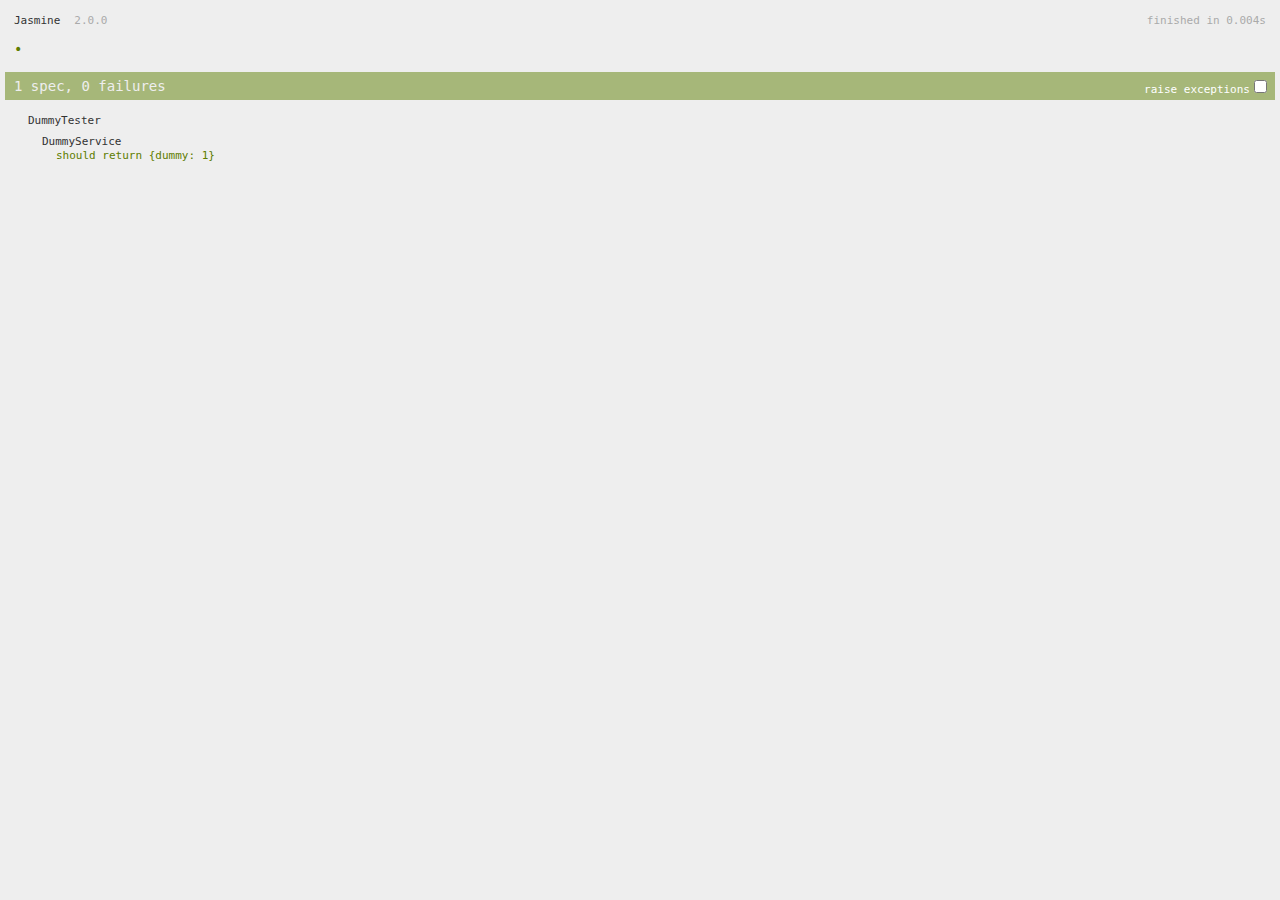
==== TestsRunner.html @ 9c36e5e2 "dummy tester" ====
<!DOCTYPE HTML>
<html>
    <head>
        <meta http-equiv="Content-Type" content="text/html; charset=UTF-8">
        <title>Jasmine Spec Runner v2.0.0</title>

        <link rel="shortcut icon" type="image/png" href="js/framework/jasmine-2.0.0/jasmine_favicon.png">
        <link rel="stylesheet" type="text/css" href="js/framework/jasmine-2.0.0/jasmine.css">

        <script type="text/javascript" src="js/framework/jasmine-2.0.0/jasmine.js"></script>
        <script type="text/javascript" src="js/framework/jasmine-2.0.0/jasmine-html.js"></script>
        <script type="text/javascript" src="js/framework/jasmine-2.0.0/boot.js"></script>

        <!-- include source files here... -->
        <script type="text/javascript" src="js/framework/angular.js"></script>
        <script type="text/javascript" src="js/framework/angular-mocks.js"></script>
        <script type="text/javascript" src="js/app.js"></script>
        <script type="text/javascript" src="js/services/custom-services.js"></script>

        <!-- include spec files here... -->
        <!--<script type="text/javascript" src="js/tests/BoardUtilsServiceTester.js"></script>-->
        <script type="text/javascript" src="js/tests/DummyTester.js"></script>

    </head>

    <body>
    </body>
</html>
---- js/framework/jasmine-2.0.0/jasmine.css ----
body { background-color: #eeeeee; padding: 0; margin: 5px; overflow-y: scroll; }

.html-reporter { font-size: 11px; font-family: Monaco, "Lucida Console", monospace; line-height: 14px; color: #333333; }
.html-reporter a { text-decoration: none; }
.html-reporter a:hover { text-decoration: underline; }
.html-reporter p, .html-reporter h1, .html-reporter h2, .html-reporter h3, .html-reporter h4, .html-reporter h5, .html-reporter h6 { margin: 0; line-height: 14px; }
.html-reporter .banner, .html-reporter .symbol-summary, .html-reporter .summary, .html-reporter .result-message, .html-reporter .spec .description, .html-reporter .spec-detail .description, .html-reporter .alert .bar, .html-reporter .stack-trace { padding-left: 9px; padding-right: 9px; }
.html-reporter .banner .version { margin-left: 14px; }
.html-reporter #jasmine_content { position: fixed; right: 100%; }
.html-reporter .version { color: #aaaaaa; }
.html-reporter .banner { margin-top: 14px; }
.html-reporter .duration { color: #aaaaaa; float: right; }
.html-reporter .symbol-summary { overflow: hidden; *zoom: 1; margin: 14px 0; }
.html-reporter .symbol-summary li { display: inline-block; height: 8px; width: 14px; font-size: 16px; }
.html-reporter .symbol-summary li.passed { font-size: 14px; }
.html-reporter .symbol-summary li.passed:before { color: #5e7d00; content: "\02022"; }
.html-reporter .symbol-summary li.failed { line-height: 9px; }
.html-reporter .symbol-summary li.failed:before { color: #b03911; content: "x"; font-weight: bold; margin-left: -1px; }
.html-reporter .symbol-summary li.disabled { font-size: 14px; }
.html-reporter .symbol-summary li.disabled:before { color: #bababa; content: "\02022"; }
.html-reporter .symbol-summary li.pending { line-height: 17px; }
.html-reporter .symbol-summary li.pending:before { color: #ba9d37; content: "*"; }
.html-reporter .exceptions { color: #fff; float: right; margin-top: 5px; margin-right: 5px; }
.html-reporter .bar { line-height: 28px; font-size: 14px; display: block; color: #eee; }
.html-reporter .bar.failed { background-color: #b03911; }
.html-reporter .bar.passed { background-color: #a6b779; }
.html-reporter .bar.skipped { background-color: #bababa; }
.html-reporter .bar.menu { background-color: #fff; color: #aaaaaa; }
.html-reporter .bar.menu a { color: #333333; }
.html-reporter .bar a { color: white; }
.html-reporter.spec-list .bar.menu.failure-list, .html-reporter.spec-list .results .failures { display: none; }
.html-reporter.failure-list .bar.menu.spec-list, .html-reporter.failure-list .summary { display: none; }
.html-reporter .running-alert { background-color: #666666; }
.html-reporter .results { margin-top: 14px; }
.html-reporter.showDetails .summaryMenuItem { font-weight: normal; text-decoration: inherit; }
.html-reporter.showDetails .summaryMenuItem:hover { text-decoration: underline; }
.html-reporter.showDetails .detailsMenuItem { font-weight: bold; text-decoration: underline; }
.html-reporter.showDetails .summary { display: none; }
.html-reporter.showDetails #details { display: block; }
.html-reporter .summaryMenuItem { font-weight: bold; text-decoration: underline; }
.html-reporter .summary { margin-top: 14px; }
.html-reporter .summary ul { list-style-type: none; margin-left: 14px; padding-top: 0; padding-left: 0; }
.html-reporter .summary ul.suite { margin-top: 7px; margin-bottom: 7px; }
.html-reporter .summary li.passed a { color: #5e7d00; }
.html-reporter .summary li.failed a { color: #b03911; }
.html-reporter .summary li.pending a { color: #ba9d37; }
.html-reporter .description + .suite { margin-top: 0; }
.html-reporter .suite { margin-top: 14px; }
.html-reporter .suite a { color: #333333; }
.html-reporter .failures .spec-detail { margin-bottom: 28px; }
.html-reporter .failures .spec-detail .description { background-color: #b03911; }
.html-reporter .failures .spec-detail .description a { color: white; }
.html-reporter .result-message { padding-top: 14px; color: #333333; white-space: pre; }
.html-reporter .result-message span.result { display: block; }
.html-reporter .stack-trace { margin: 5px 0 0 0; max-height: 224px; overflow: auto; line-height: 18px; color: #666666; border: 1px solid #ddd; background: white; white-space: pre; }
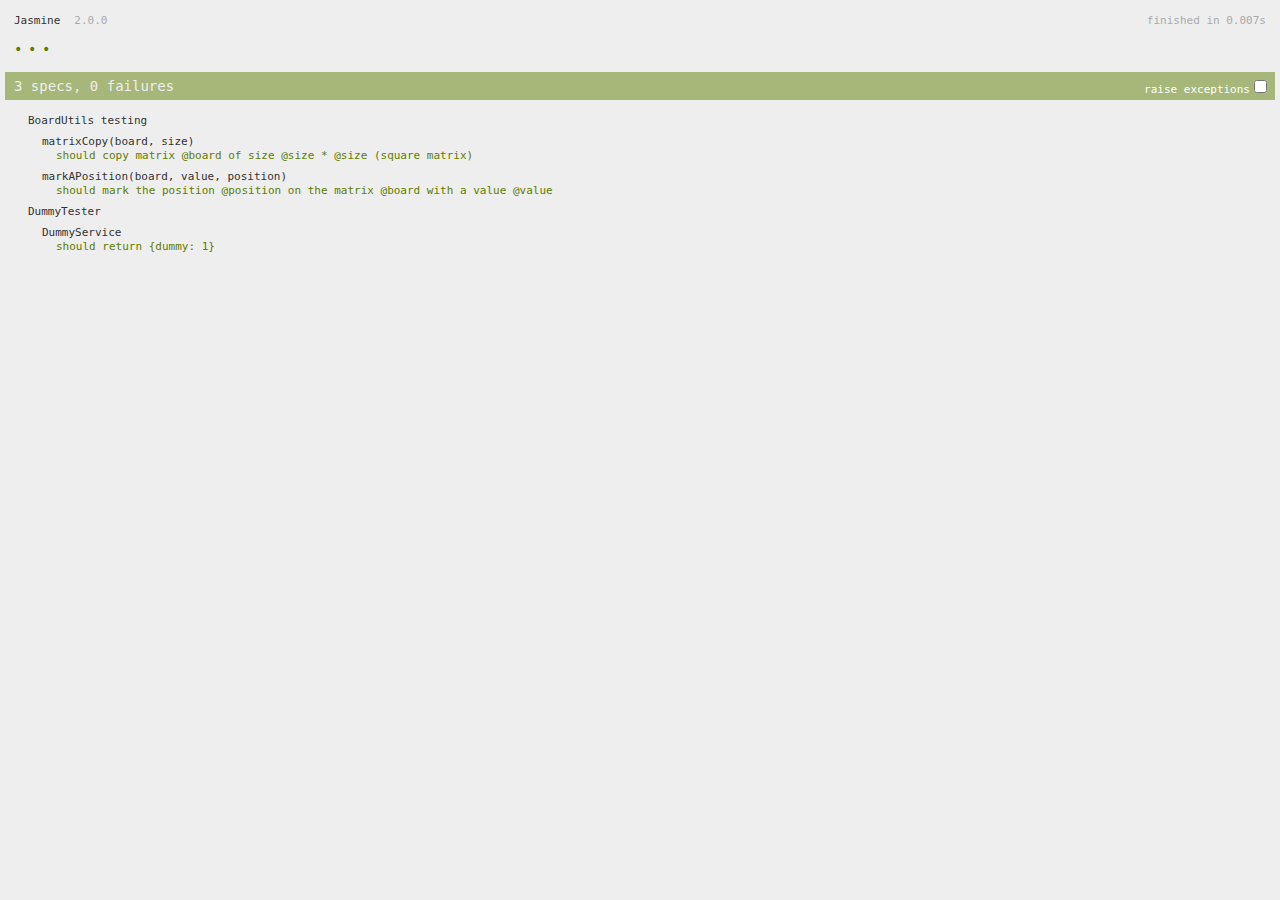
==== commit 18e97d70: "cool testing is cool" ====
--- a/TestsRunner.html
+++ b/TestsRunner.html
@@ -18,7 +18,7 @@
         <script type="text/javascript" src="js/services/custom-services.js"></script>
 
         <!-- include spec files here... -->
-        <!--<script type="text/javascript" src="js/tests/BoardUtilsServiceTester.js"></script>-->
+        <script type="text/javascript" src="js/tests/BoardUtilsServiceTester.js"></script>
         <script type="text/javascript" src="js/tests/DummyTester.js"></script>
 
     </head>
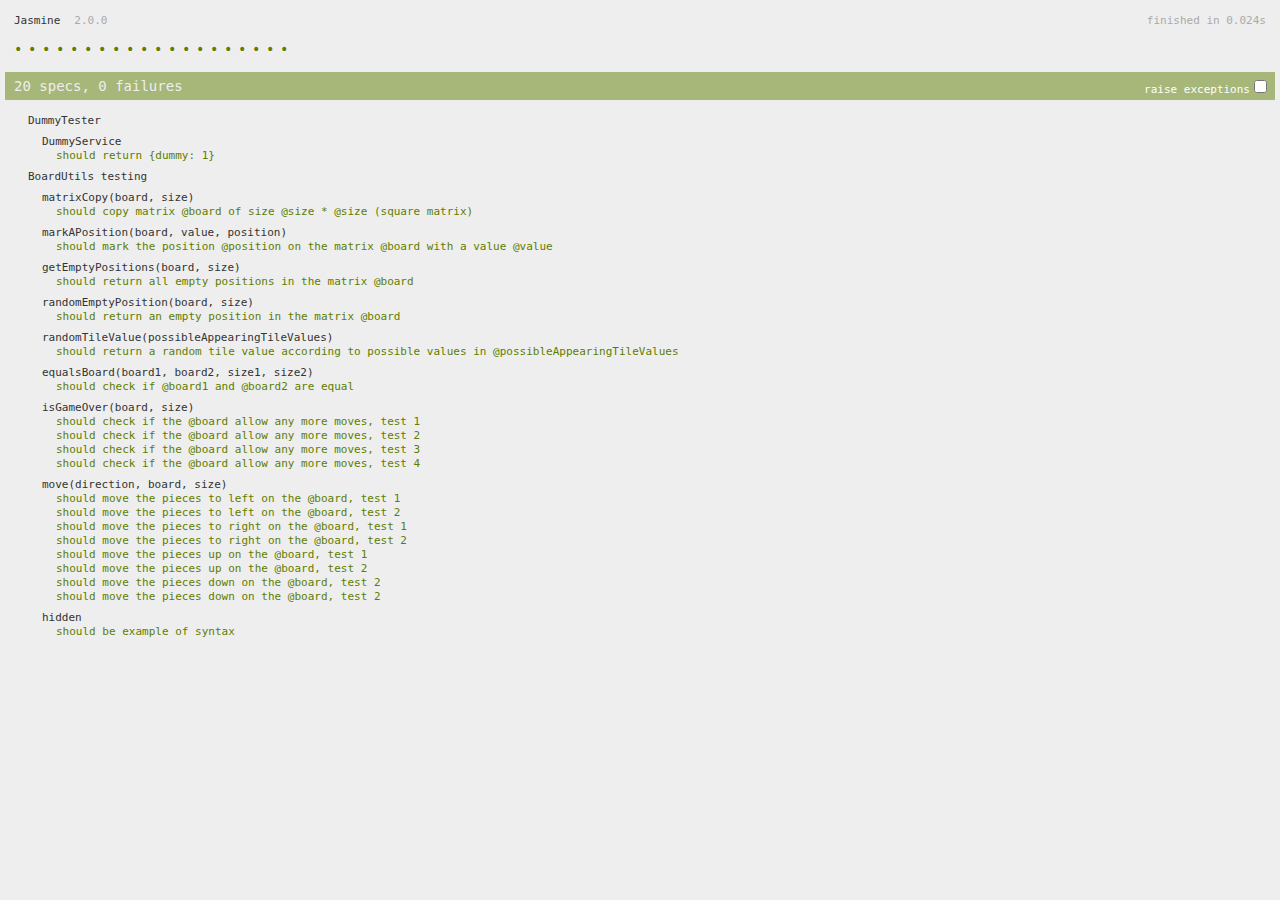
==== commit ee555656: "more tests" ====
--- a/TestsRunner.html
+++ b/TestsRunner.html
@@ -18,8 +18,8 @@
         <script type="text/javascript" src="js/services/custom-services.js"></script>
 
         <!-- include spec files here... -->
+        <script type="text/javascript" src="js/tests/DummyTester.js"></script>
         <script type="text/javascript" src="js/tests/BoardUtilsServiceTester.js"></script>
-        <script type="text/javascript" src="js/tests/DummyTester.js"></script>
 
     </head>
 
